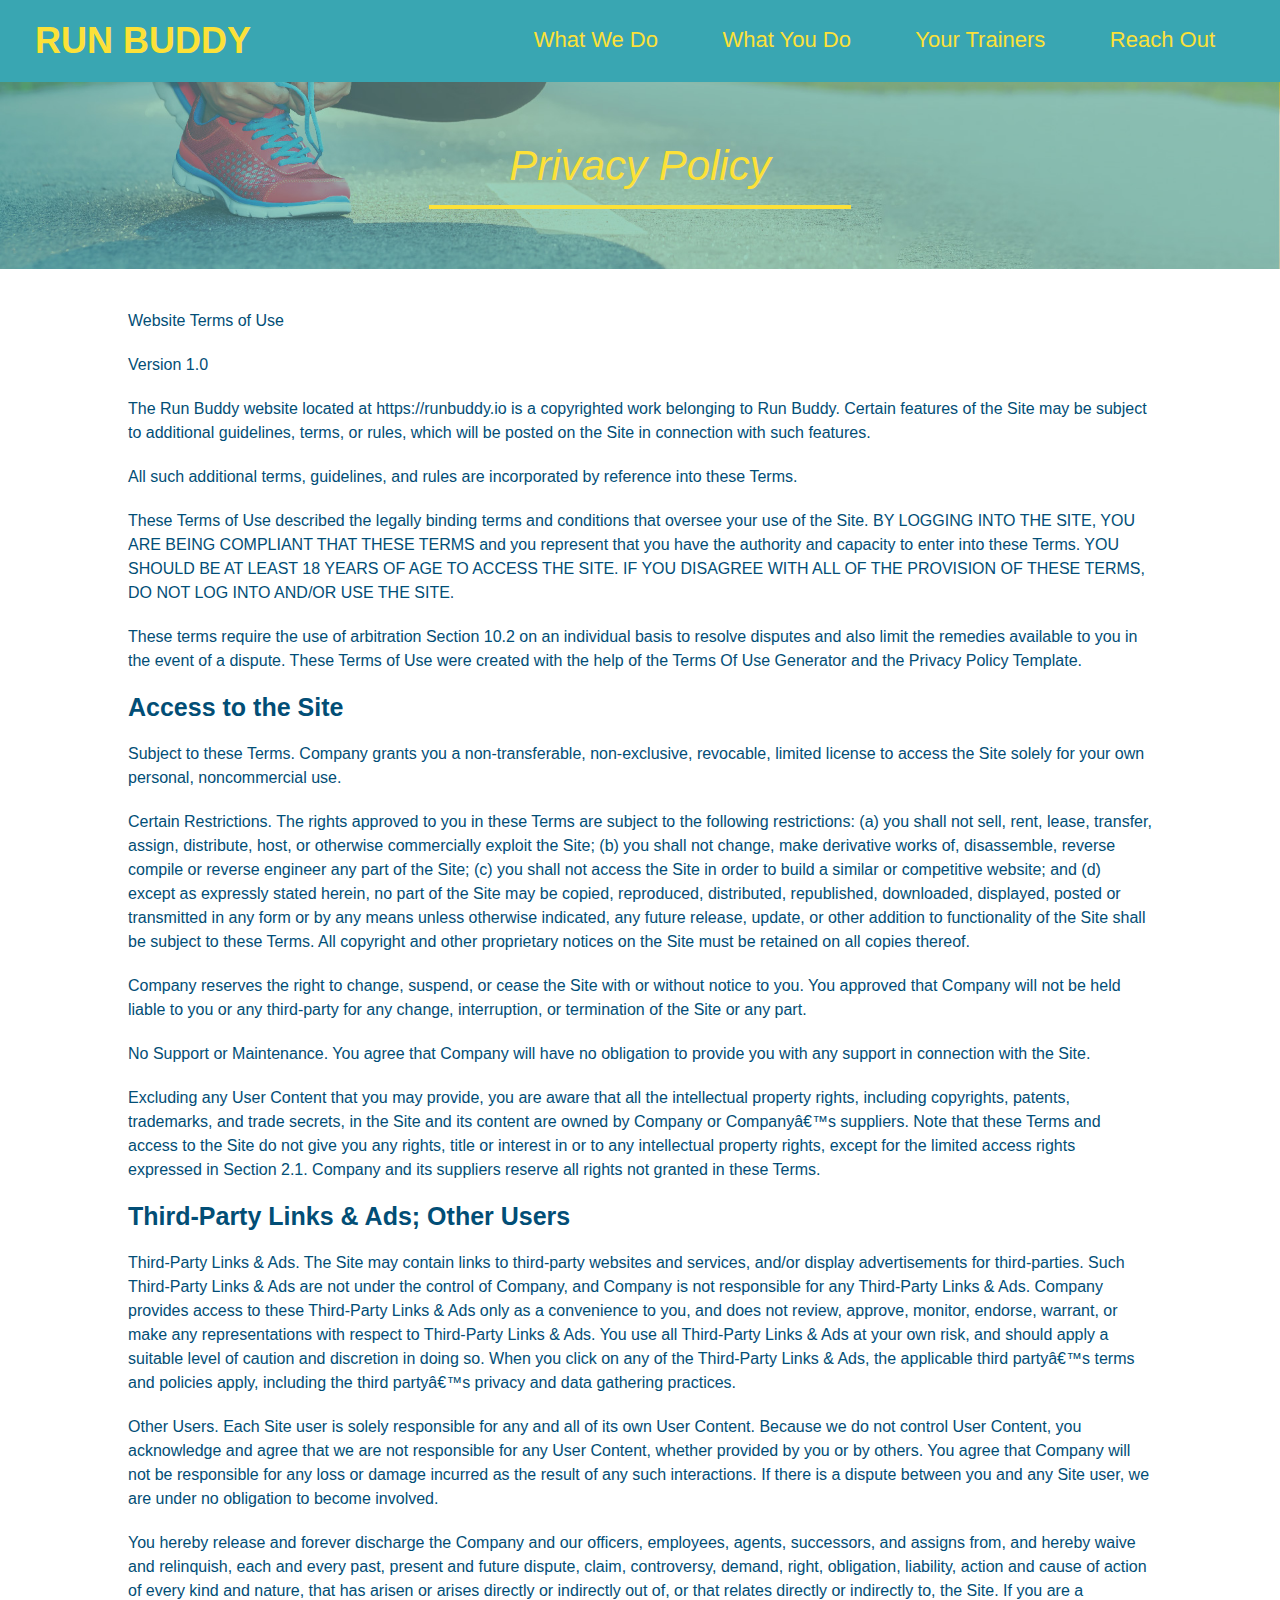
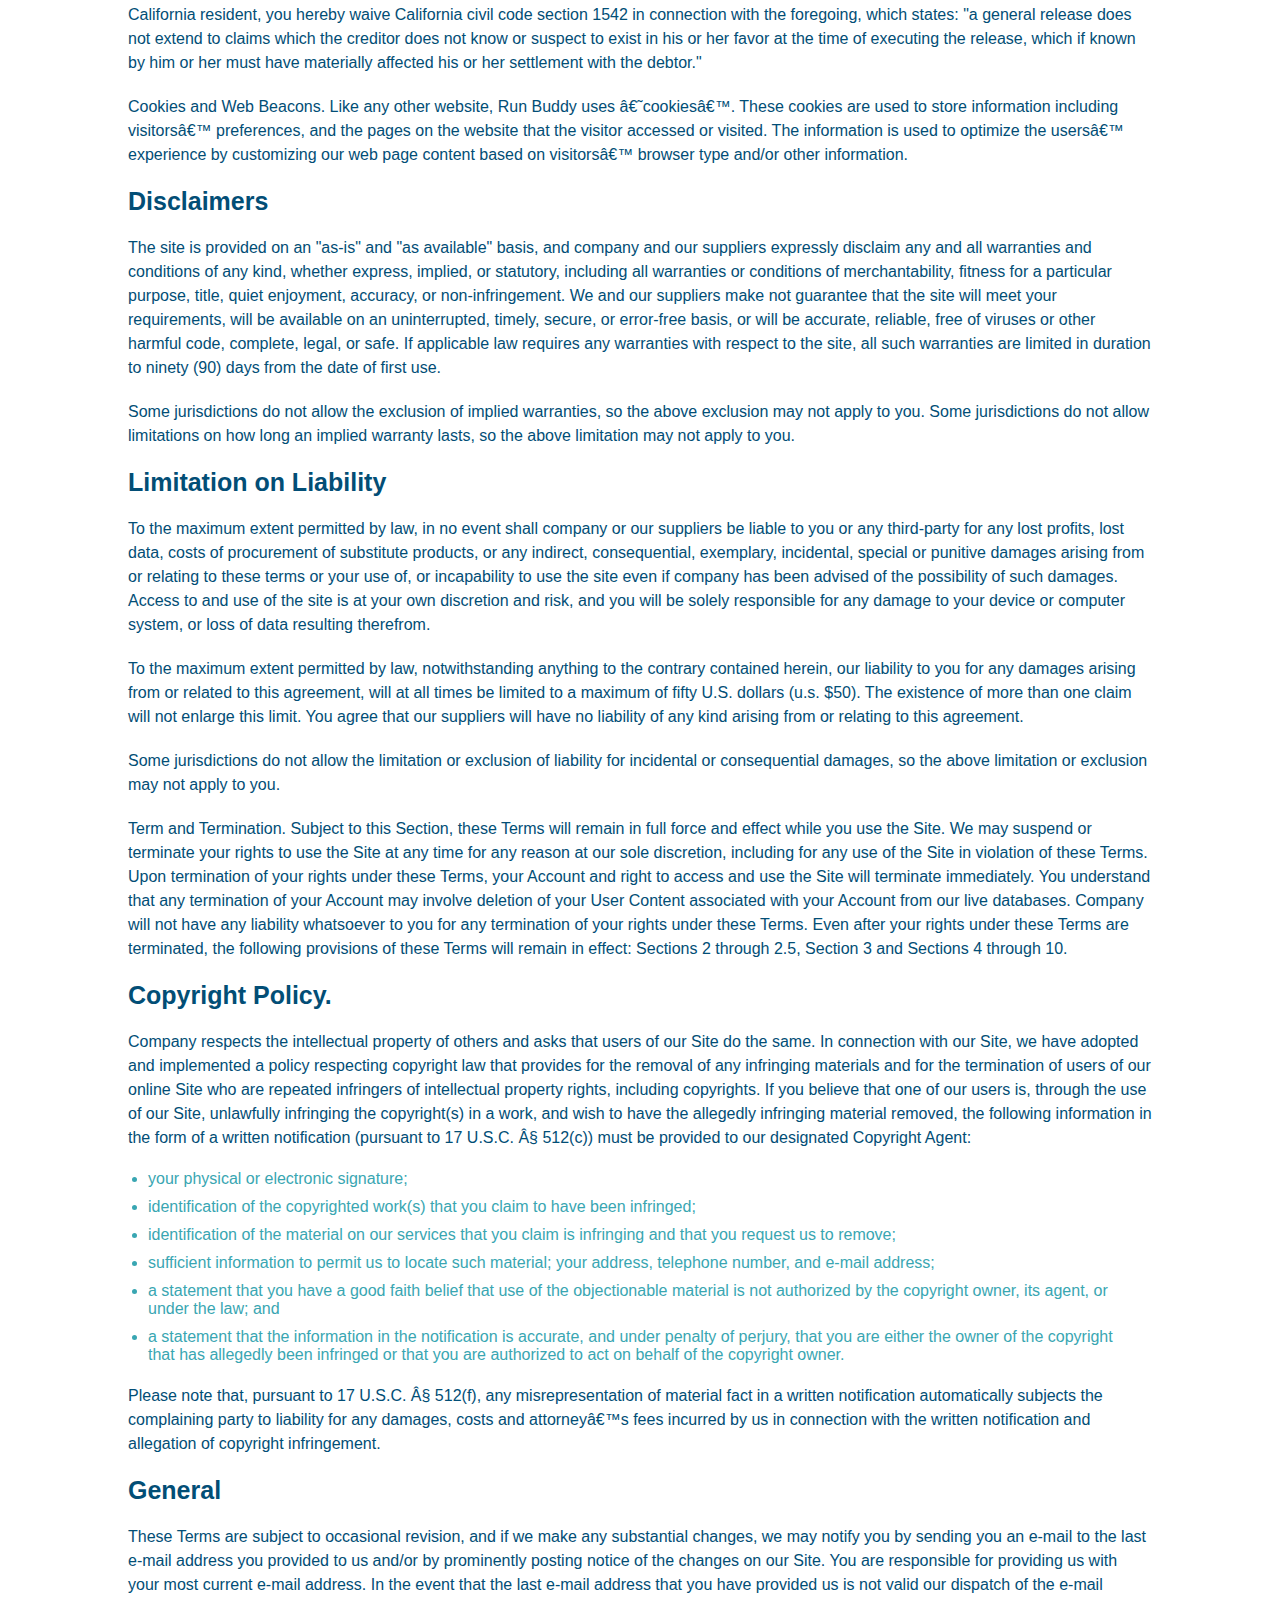
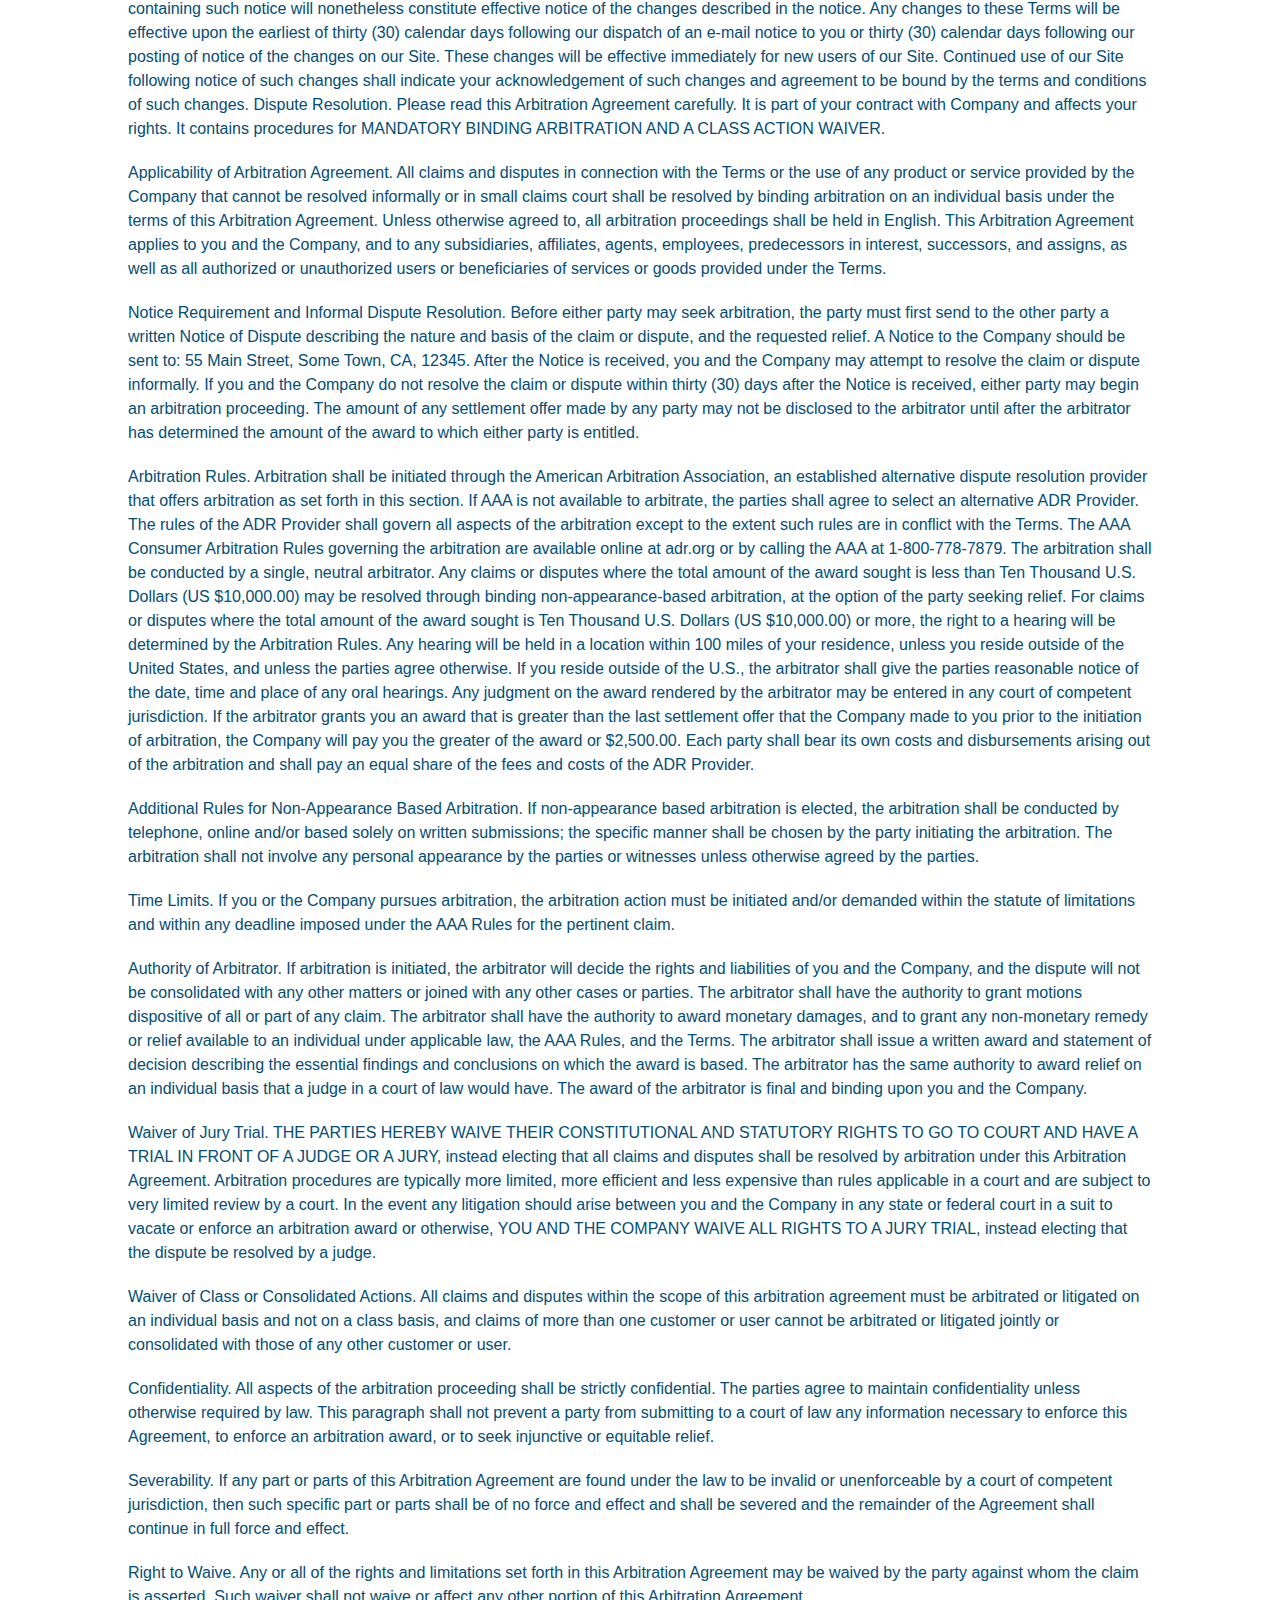
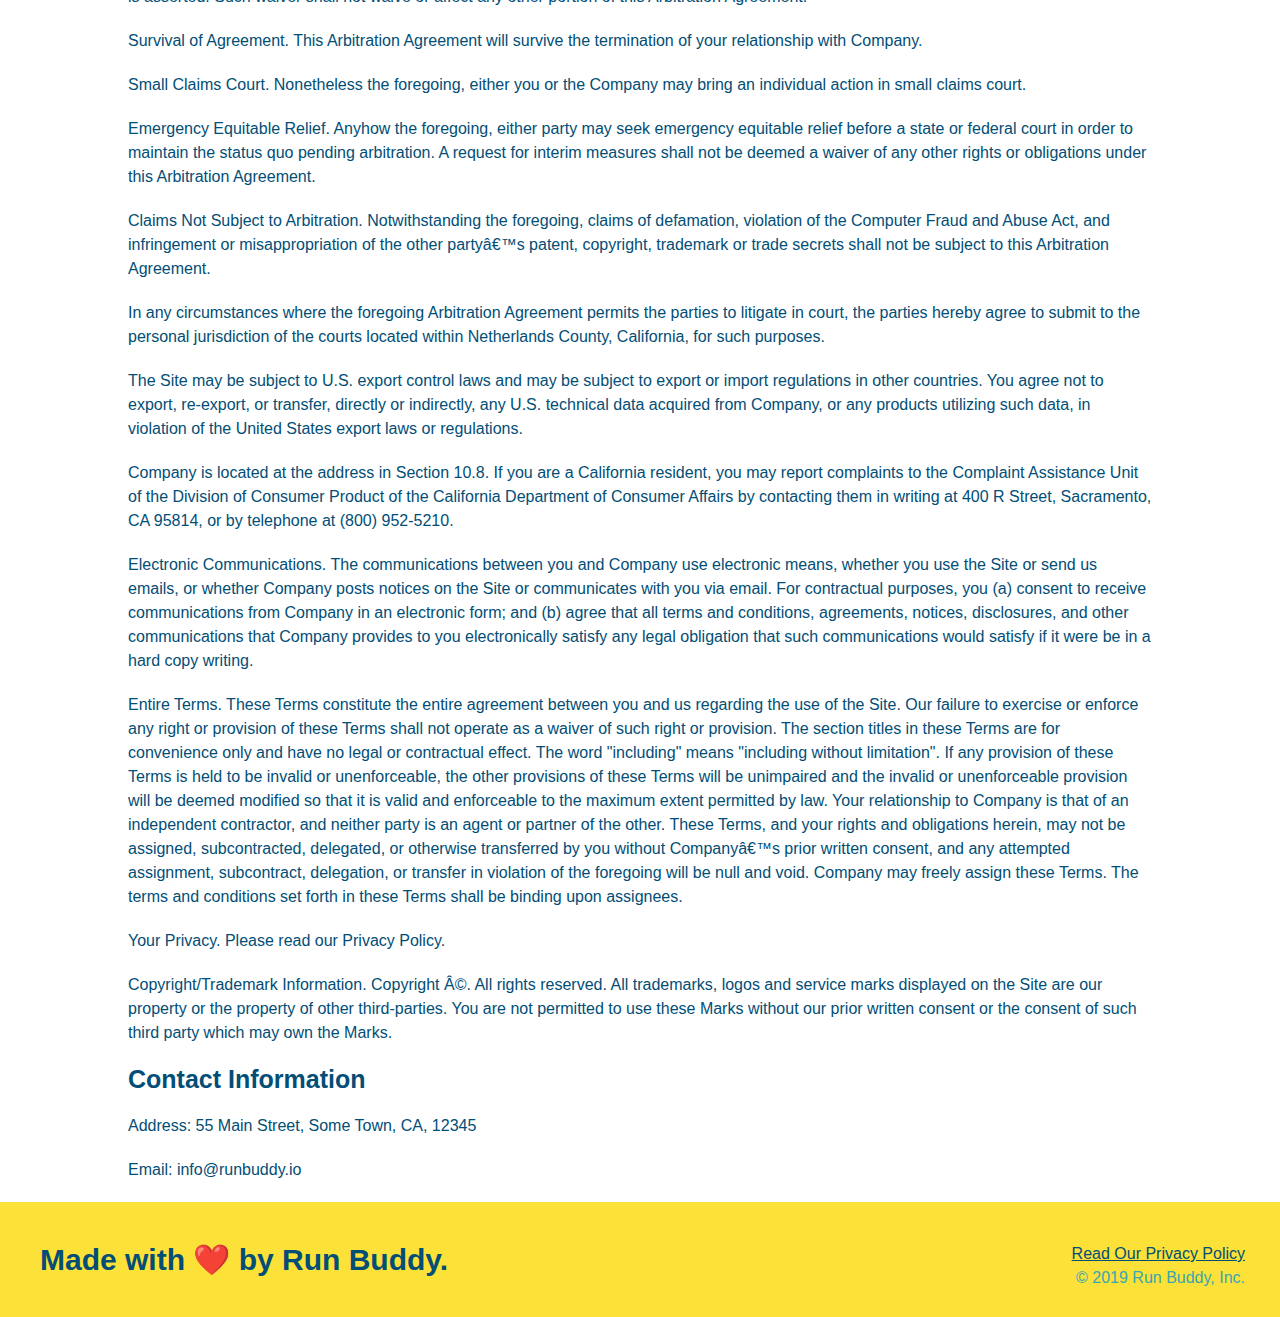
==== privacy-policy.html @ f409e7c5 "privacy policy" ====
<!DOCTYPE html>
<html lang="en">
    <head>
        <meta charset="UTF-8" />
        <title>Run Buddy - Privacy Policy</title>
        <link rel="stylesheet" href="assets/css/style.css" />
        <link rel="stylesheet" href="assets/css/secondary-styles.css" />
    </head>
    <body>
        <header>
            <h1>
                <a href="./index.html">RUN BUDDY</a>
            </h1>
            <nav>
                <!--Unordered list element-->
                <ul>
                    <!--List item element-->
                    <li>
                        <!--Anchor element-->
                        <a href ="./index.html#what-we-do">What We Do</a>
                    </li>
                    <li>
                        <a href="./index.html#what-you-do">What You Do</a>
                    </li>
                    <li>
                        <a href="./index.html#your-trainers">Your Trainers</a>
                    </li>
                    <li>
                        <a href="./index.html#reach-out">Reach Out</a>
                    </li>
                </ul>
            </nav>
        </header>
        <section class="hero">
            <h2 class="page-title">
                Privacy Policy
            </h2>
        </section>
        <article class="secondary-content">
            <p>
                Website Terms of Use
            </p>
            <p>
                Version 1.0
            </p>
            <p>
                The Run Buddy website located at https://runbuddy.io is a copyrighted work belonging to Run Buddy. Certain
                features of the Site may be subject to additional guidelines, terms, or rules, which will be posted on the Site
                in connection with such features.
            </p>
            <p>
                All such additional terms, guidelines, and rules are incorporated by reference into these Terms.
            </p>
            <p>
                These Terms of Use described the legally binding terms and conditions that oversee your use of the Site. BY
                LOGGING INTO THE SITE, YOU ARE BEING COMPLIANT THAT THESE TERMS and you represent that you have the authority
                and capacity to enter into these Terms. YOU SHOULD BE AT LEAST 18 YEARS OF AGE TO ACCESS THE SITE. IF YOU
                DISAGREE WITH ALL OF THE PROVISION OF THESE TERMS, DO NOT LOG INTO AND/OR USE THE SITE.
            </p>
            <p>
                These terms require the use of arbitration Section 10.2 on an individual basis to resolve disputes and also
                limit the remedies available to you in the event of a dispute. These Terms of Use were created with the help of
                the Terms Of Use Generator and the Privacy Policy Template.
            </p>
            <h3>
                Access to the Site
            </h3>
            <p>
                Subject to these Terms. Company grants you a non-transferable, non-exclusive, revocable, limited license to
                access the Site solely for your own personal, noncommercial use.
            </p>
            <p>
                Certain Restrictions. The rights approved to you in these Terms are subject to the following restrictions: (a)
                you shall not sell, rent, lease, transfer, assign, distribute, host, or otherwise commercially exploit the Site;
                (b) you shall not change, make derivative works of, disassemble, reverse compile or reverse engineer any part of
                the Site; (c) you shall not access the Site in order to build a similar or competitive website; and (d) except
                as expressly stated herein, no part of the Site may be copied, reproduced, distributed, republished, downloaded,
                displayed, posted or transmitted in any form or by any means unless otherwise indicated, any future release,
                update, or other addition to functionality of the Site shall be subject to these Terms. All copyright and other
                proprietary notices on the Site must be retained on all copies thereof.
            </p>
            <p>
                Company reserves the right to change, suspend, or cease the Site with or without notice to you. You approved
                that Company will not be held liable to you or any third-party for any change, interruption, or termination of
                the Site or any part.
            </p>
            <p>
                No Support or Maintenance. You agree that Company will have no obligation to provide you with any support in
                connection with the Site.
            </p>
            <p>
                Excluding any User Content that you may provide, you are aware that all the intellectual property rights,
                including copyrights, patents, trademarks, and trade secrets, in the Site and its content are owned by Company
                or Companyâ€™s suppliers. Note that these Terms and access to the Site do not give you any rights, title or
                interest in or to any intellectual property rights, except for the limited access rights expressed in Section
                2.1. Company and its suppliers reserve all rights not granted in these Terms.
            </p>
            <h3>
                Third-Party Links & Ads; Other Users
            </h3>
            <p>
                Third-Party Links & Ads. The Site may contain links to third-party websites and services, and/or display
                advertisements for third-parties. Such Third-Party Links & Ads are not under the control of Company, and Company
                is not responsible for any Third-Party Links & Ads. Company provides access to these Third-Party Links & Ads
                only as a convenience to you, and does not review, approve, monitor, endorse, warrant, or make any
                representations with respect to Third-Party Links & Ads. You use all Third-Party Links & Ads at your own risk,
                and should apply a suitable level of caution and discretion in doing so. When you click on any of the
                Third-Party Links & Ads, the applicable third partyâ€™s terms and policies apply, including the third partyâ€™s
                privacy and data gathering practices.
            </p>
            <p>
                Other Users. Each Site user is solely responsible for any and all of its own User Content. Because we do not
                control User Content, you acknowledge and agree that we are not responsible for any User Content, whether
                provided by you or by others. You agree that Company will not be responsible for any loss or damage incurred as
                the result of any such interactions. If there is a dispute between you and any Site user, we are under no
                obligation to become involved.
            </p>
            <p>
                You hereby release and forever discharge the Company and our officers, employees, agents, successors, and
                assigns from, and hereby waive and relinquish, each and every past, present and future dispute, claim,
                controversy, demand, right, obligation, liability, action and cause of action of every kind and nature, that has
                arisen or arises directly or indirectly out of, or that relates directly or indirectly to, the Site. If you are
                a California resident, you hereby waive California civil code section 1542 in connection with the foregoing,
                which states: "a general release does not extend to claims which the creditor does not know or suspect to exist
                in his or her favor at the time of executing the release, which if known by him or her must have materially
                affected his or her settlement with the debtor."
            </p>    
            <p>
                Cookies and Web Beacons. Like any other website, Run Buddy uses â€˜cookiesâ€™. These cookies are used to store
                information including visitorsâ€™ preferences, and the pages on the website that the visitor accessed or visited.
                The information is used to optimize the usersâ€™ experience by customizing our web page content based on visitorsâ€™
                browser type and/or other information.
            </p>
            <h3>
                Disclaimers
            </h3>
            <p>
                The site is provided on an "as-is" and "as available" basis, and company and our suppliers expressly disclaim
                any and all warranties and conditions of any kind, whether express, implied, or statutory, including all
                warranties or conditions of merchantability, fitness for a particular purpose, title, quiet enjoyment, accuracy,
                or non-infringement. We and our suppliers make not guarantee that the site will meet your requirements, will be
                available on an uninterrupted, timely, secure, or error-free basis, or will be accurate, reliable, free of
                viruses or other harmful code, complete, legal, or safe. If applicable law requires any warranties with respect
                to the site, all such warranties are limited in duration to ninety (90) days from the date of first use.
            </p>
            <p>
                Some jurisdictions do not allow the exclusion of implied warranties, so the above exclusion may not apply to
                you. Some jurisdictions do not allow limitations on how long an implied warranty lasts, so the above limitation
                may not apply to you.
            </p>
            <h3>
                Limitation on Liability
            </h3>
            <p>
                To the maximum extent permitted by law, in no event shall company or our suppliers be liable to you or any
                third-party for any lost profits, lost data, costs of procurement of substitute products, or any indirect,
                consequential, exemplary, incidental, special or punitive damages arising from or relating to these terms or
                your use of, or incapability to use the site even if company has been advised of the possibility of such
                damages. Access to and use of the site is at your own discretion and risk, and you will be solely responsible
                for any damage to your device or computer system, or loss of data resulting therefrom.
            </p>
            <p>
                To the maximum extent permitted by law, notwithstanding anything to the contrary contained herein, our liability
                to you for any damages arising from or related to this agreement, will at all times be limited to a maximum of
                fifty U.S. dollars (u.s. $50). The existence of more than one claim will not enlarge this limit. You agree that
                our suppliers will have no liability of any kind arising from or relating to this agreement.
            </p>
            <p>
                Some jurisdictions do not allow the limitation or exclusion of liability for incidental or consequential
                damages, so the above limitation or exclusion may not apply to you.
            </p>
            <p>
                Term and Termination. Subject to this Section, these Terms will remain in full force and effect while you use
                the Site. We may suspend or terminate your rights to use the Site at any time for any reason at our sole
                discretion, including for any use of the Site in violation of these Terms. Upon termination of your rights under
                these Terms, your Account and right to access and use the Site will terminate immediately. You understand that
                any termination of your Account may involve deletion of your User Content associated with your Account from our
                live databases. Company will not have any liability whatsoever to you for any termination of your rights under
                these Terms. Even after your rights under these Terms are terminated, the following provisions of these Terms
                will remain in effect: Sections 2 through 2.5, Section 3 and Sections 4 through 10.
            </p>
            <h3>
                Copyright Policy.
            </h3>
            <p>
                Company respects the intellectual property of others and asks that users of our Site do the same. In connection
                with our Site, we have adopted and implemented a policy respecting copyright law that provides for the removal
                of any infringing materials and for the termination of users of our online Site who are repeated infringers of
                intellectual property rights, including copyrights. If you believe that one of our users is, through the use of
                our Site, unlawfully infringing the copyright(s) in a work, and wish to have the allegedly infringing material
                removed, the following information in the form of a written notification (pursuant to 17 U.S.C. Â§ 512(c)) must
                be provided to our designated Copyright Agent:
            </p>
            <ul>
                <li>
                    your physical or electronic signature;
                </li>
                <li>
                    identification of the copyrighted work(s) that you claim to have been infringed;
                </li>
                <li>
                    identification of the material on our services that you claim is infringing and that you request us to remove;
                </li>
                <li>
                    sufficient information to permit us to locate such material; your address, telephone number, and e-mail
                    address;
                </li>
                <li>
                    a statement that you have a good faith belief that use of the objectionable material is not authorized by the
                    copyright owner, its agent, or under the law; and
                </li>
                <li>
                    a statement that the information in the notification is accurate, and under penalty of perjury, that you are
                    either the owner of the copyright that has allegedly been infringed or that you are authorized to act on
                    behalf of the copyright owner.
                </li>
            </ul>
            <p>
                Please note that, pursuant to 17 U.S.C. Â§ 512(f), any misrepresentation of material fact in a written
                notification automatically subjects the complaining party to liability for any damages, costs and attorneyâ€™s
                fees incurred by us in connection with the written notification and allegation of copyright infringement.
            </p>
            <h3>
                General
            </h3>     
            <p>
                These Terms are subject to occasional revision, and if we make any substantial changes, we may notify you by
                sending you an e-mail to the last e-mail address you provided to us and/or by prominently posting notice of the
                changes on our Site. You are responsible for providing us with your most current e-mail address. In the event
                that the last e-mail address that you have provided us is not valid our dispatch of the e-mail containing such
                notice will nonetheless constitute effective notice of the changes described in the notice. Any changes to these
                Terms will be effective upon the earliest of thirty (30) calendar days following our dispatch of an e-mail
                notice to you or thirty (30) calendar days following our posting of notice of the changes on our Site. These
                changes will be effective immediately for new users of our Site. Continued use of our Site following notice of
                such changes shall indicate your acknowledgement of such changes and agreement to be bound by the terms and
                conditions of such changes. Dispute Resolution. Please read this Arbitration Agreement carefully. It is part of
                your contract with Company and affects your rights. It contains procedures for MANDATORY BINDING ARBITRATION AND
                A CLASS ACTION WAIVER.
            </p>
            <p>
                Applicability of Arbitration Agreement. All claims and disputes in connection with the Terms or the use of any
                product or service provided by the Company that cannot be resolved informally or in small claims court shall be
                resolved by binding arbitration on an individual basis under the terms of this Arbitration Agreement. Unless
                otherwise agreed to, all arbitration proceedings shall be held in English. This Arbitration Agreement applies to
                you and the Company, and to any subsidiaries, affiliates, agents, employees, predecessors in interest,
                successors, and assigns, as well as all authorized or unauthorized users or beneficiaries of services or goods
                provided under the Terms.
            </p>
            <p>
                Notice Requirement and Informal Dispute Resolution. Before either party may seek arbitration, the party must
                first send to the other party a written Notice of Dispute describing the nature and basis of the claim or
                dispute, and the requested relief. A Notice to the Company should be sent to: 55 Main Street, Some Town, CA,
                12345. After the Notice is received, you and the Company may attempt to resolve the claim or dispute informally.
                If you and the Company do not resolve the claim or dispute within thirty (30) days after the Notice is received,
                either party may begin an arbitration proceeding. The amount of any settlement offer made by any party may not
                be disclosed to the arbitrator until after the arbitrator has determined the amount of the award to which either
                party is entitled.
            </p>
            <p>
                Arbitration Rules. Arbitration shall be initiated through the American Arbitration Association, an established
                alternative dispute resolution provider that offers arbitration as set forth in this section. If AAA is not
                available to arbitrate, the parties shall agree to select an alternative ADR Provider. The rules of the ADR
                Provider shall govern all aspects of the arbitration except to the extent such rules are in conflict with the
                Terms. The AAA Consumer Arbitration Rules governing the arbitration are available online at adr.org or by
                calling the AAA at 1-800-778-7879. The arbitration shall be conducted by a single, neutral arbitrator. Any
                claims or disputes where the total amount of the award sought is less than Ten Thousand U.S. Dollars (US
                $10,000.00) may be resolved through binding non-appearance-based arbitration, at the option of the party seeking
                relief. For claims or disputes where the total amount of the award sought is Ten Thousand U.S. Dollars (US
                $10,000.00) or more, the right to a hearing will be determined by the Arbitration Rules. Any hearing will be
                held in a location within 100 miles of your residence, unless you reside outside of the United States, and
                unless the parties agree otherwise. If you reside outside of the U.S., the arbitrator shall give the parties
                reasonable notice of the date, time and place of any oral hearings. Any judgment on the award rendered by the
                arbitrator may be entered in any court of competent jurisdiction. If the arbitrator grants you an award that is
                greater than the last settlement offer that the Company made to you prior to the initiation of arbitration, the
                Company will pay you the greater of the award or $2,500.00. Each party shall bear its own costs and
                disbursements arising out of the arbitration and shall pay an equal share of the fees and costs of the ADR
                Provider.
            </p>
            <p>
                Additional Rules for Non-Appearance Based Arbitration. If non-appearance based arbitration is elected, the
                arbitration shall be conducted by telephone, online and/or based solely on written submissions; the specific
                manner shall be chosen by the party initiating the arbitration. The arbitration shall not involve any personal
                appearance by the parties or witnesses unless otherwise agreed by the parties.
            </p>  
            <p>
                Time Limits. If you or the Company pursues arbitration, the arbitration action must be initiated and/or demanded
                within the statute of limitations and within any deadline imposed under the AAA Rules for the pertinent claim.
            </p>
            <p>
                Authority of Arbitrator. If arbitration is initiated, the arbitrator will decide the rights and liabilities of
                you and the Company, and the dispute will not be consolidated with any other matters or joined with any other
                cases or parties. The arbitrator shall have the authority to grant motions dispositive of all or part of any
                claim. The arbitrator shall have the authority to award monetary damages, and to grant any non-monetary remedy
                or relief available to an individual under applicable law, the AAA Rules, and the Terms. The arbitrator shall
                issue a written award and statement of decision describing the essential findings and conclusions on which the
                award is based. The arbitrator has the same authority to award relief on an individual basis that a judge in a
                court of law would have. The award of the arbitrator is final and binding upon you and the Company.
            </p>
            <p>
                Waiver of Jury Trial. THE PARTIES HEREBY WAIVE THEIR CONSTITUTIONAL AND STATUTORY RIGHTS TO GO TO COURT AND HAVE
                A TRIAL IN FRONT OF A JUDGE OR A JURY, instead electing that all claims and disputes shall be resolved by
                arbitration under this Arbitration Agreement. Arbitration procedures are typically more limited, more efficient
                and less expensive than rules applicable in a court and are subject to very limited review by a court. In the
                event any litigation should arise between you and the Company in any state or federal court in a suit to vacate
                or enforce an arbitration award or otherwise, YOU AND THE COMPANY WAIVE ALL RIGHTS TO A JURY TRIAL, instead
                electing that the dispute be resolved by a judge.
            </p>
            <p>
                Waiver of Class or Consolidated Actions. All claims and disputes within the scope of this arbitration agreement
                must be arbitrated or litigated on an individual basis and not on a class basis, and claims of more than one
                customer or user cannot be arbitrated or litigated jointly or consolidated with those of any other customer or
                user.
            </p>
            <p>
                Confidentiality. All aspects of the arbitration proceeding shall be strictly confidential. The parties agree to
                maintain confidentiality unless otherwise required by law. This paragraph shall not prevent a party from
                submitting to a court of law any information necessary to enforce this Agreement, to enforce an arbitration
                award, or to seek injunctive or equitable relief.
            </p>
            <p>
                Severability. If any part or parts of this Arbitration Agreement are found under the law to be invalid or
                unenforceable by a court of competent jurisdiction, then such specific part or parts shall be of no force and
                effect and shall be severed and the remainder of the Agreement shall continue in full force and effect.
            </p>
            <p>
                Right to Waive. Any or all of the rights and limitations set forth in this Arbitration Agreement may be waived
                by the party against whom the claim is asserted. Such waiver shall not waive or affect any other portion of this
                Arbitration Agreement.
            </p>
            <p>
                Survival of Agreement. This Arbitration Agreement will survive the termination of your relationship with
                Company.
            </p> 
            <p>
                Small Claims Court. Nonetheless the foregoing, either you or the Company may bring an individual action in small
                claims court.
            </p>
            <p>
                Emergency Equitable Relief. Anyhow the foregoing, either party may seek emergency equitable relief before a
                state or federal court in order to maintain the status quo pending arbitration. A request for interim measures
                shall not be deemed a waiver of any other rights or obligations under this Arbitration Agreement.
            </p>
            <p>
                Claims Not Subject to Arbitration. Notwithstanding the foregoing, claims of defamation, violation of the
                Computer Fraud and Abuse Act, and infringement or misappropriation of the other partyâ€™s patent, copyright,
                trademark or trade secrets shall not be subject to this Arbitration Agreement.
            </p>
            <p>
                In any circumstances where the foregoing Arbitration Agreement permits the parties to litigate in court, the
                parties hereby agree to submit to the personal jurisdiction of the courts located within Netherlands County,
                California, for such purposes.
            </p>
            <p>
                The Site may be subject to U.S. export control laws and may be subject to export or import regulations in other
                countries. You agree not to export, re-export, or transfer, directly or indirectly, any U.S. technical data
                acquired from Company, or any products utilizing such data, in violation of the United States export laws or
                regulations.
            </p>
            <p>
                Company is located at the address in Section 10.8. If you are a California resident, you may report complaints
                to the Complaint Assistance Unit of the Division of Consumer Product of the California Department of Consumer
                Affairs by contacting them in writing at 400 R Street, Sacramento, CA 95814, or by telephone at (800) 952-5210.
            </p>
            <p>
                Electronic Communications. The communications between you and Company use electronic means, whether you use the
                Site or send us emails, or whether Company posts notices on the Site or communicates with you via email. For
                contractual purposes, you (a) consent to receive communications from Company in an electronic form; and (b)
                agree that all terms and conditions, agreements, notices, disclosures, and other communications that Company
                provides to you electronically satisfy any legal obligation that such communications would satisfy if it were be
                in a hard copy writing.
            </p>
            <p>
                Entire Terms. These Terms constitute the entire agreement between you and us regarding the use of the Site. Our
                failure to exercise or enforce any right or provision of these Terms shall not operate as a waiver of such right
                or provision. The section titles in these Terms are for convenience only and have no legal or contractual
                effect. The word "including" means "including without limitation". If any provision of these Terms is held to be
                invalid or unenforceable, the other provisions of these Terms will be unimpaired and the invalid or
                unenforceable provision will be deemed modified so that it is valid and enforceable to the maximum extent
                permitted by law. Your relationship to Company is that of an independent contractor, and neither party is an
                agent or partner of the other. These Terms, and your rights and obligations herein, may not be assigned,
                subcontracted, delegated, or otherwise transferred by you without Companyâ€™s prior written consent, and any
                attempted assignment, subcontract, delegation, or transfer in violation of the foregoing will be null and void.
                Company may freely assign these Terms. The terms and conditions set forth in these Terms shall be binding upon
                assignees.
            </p>
            <p>
                Your Privacy. Please read our Privacy Policy.
            </p>
            <p>  
                Copyright/Trademark Information. Copyright Â©. All rights reserved. All trademarks, logos and service marks
                displayed on the Site are our property or the property of other third-parties. You are not permitted to use
                these Marks without our prior written consent or the consent of such third party which may own the Marks.
            </p>
            <h3>
            Contact Information
            </h3>
            <p>
                Address: 55 Main Street, Some Town, CA, 12345
            </p>
            <p>
                Email: info@runbuddy.io
            </p>
        </article>
        <footer>
            <h2>Made with ❤️ by Run Buddy.</h2>
            <div>
                <a href="./privacy-policy.html">Read Our Privacy Policy</a><br />
                &copy; 2019 Run Buddy, Inc.
            </div>
        </footer>
    </body>
</html>
---- assets/css/style.css ----
* {
    margin: 0;
    padding: 0;
    box-sizing: border-box;
}

body {
    font-family: Arial, Helvetica, sans-serif;
    color: #39a6b2
}

/* apply styles to <header> */
header {
    padding: 20px 35px;
    background-color: #39a6b2;
}

header h1 {
    font-weight: bold;
    font-size: 36px;
    color: #fce138;
    margin: 0;
    display: inline;
}

header a {
    color: #fce138;
    text-decoration: none;
}

header nav {
    float: right;
    margin: 7px 0;
}

header nav ul li {
    display: inline;
}

header nav ul li a {
    margin: 0 30px;
    font-weight: lighter;
    font-size: 22px;
}

footer {
    background: #fce138;
    padding: 40px 35px;
    width: 100%;

}

footer h2 {
    display: inline;
    color: #024e76;
    font-size: 30px;
    margin: 5px;
}

footer div {
    float: right;
    line-height: 1.5;
    text-align: right;
}

footer a {
    color: #024e76;
}

section {
    padding: 60px;
}

.hero {
    background-image: url("../images/hero-bg.jpg");
    height: 600px;
    background-size: cover;
    background-position: center;
    position: relative;
}

.hero-form {
    background-color: #fce138;
    padding: 20px;
    width: 500px;
    color: #024e76;
    border: solid 3px #024e76;
    position: absolute;
    bottom: 120px;
    right: 140px;
}

.hero-form p {
    margin: 5px 0 15px 0;
}

.hero-form h3 {
    font-size: 24px;
    margin: 0;
}

.hero-form label {
    margin: 0 5px;
}

.hero-form button {
    color: #fce138;
    background-color: #024e76;
    border: none;
    padding: 10px 20px;
    font-size: 16px;
}

.form-input {
    border: 1px solid #024e76;
    display: block;
    padding: 7px 15px;
    font-size: 16px;
    color: #024e76;
    width: 100%;
    margin-bottom: 15px;
}

.intro {
    text-align: center;
}

.section-title {
    font-size: 55px;
    color: #024e76;
    margin-bottom: 35px;
    padding: 0 100px 20px 100px;
    border-bottom: 3px solid;
    display: inline-block;
}

.primary-border {
    border-color: #fce138;
}

.secondary-border {
    border-color: #39a6b2;
}

.intro p {
    line-height: 1.7;
    color: #39a6b2;
    width: 80%;
    font-size: 20px;
    margin: 0 auto;
}

.steps {
    text-align: center;
    background: #fce138;
}

.steps div {
    margin-bottom: 80px;
}

.steps img {
    width: 15%;
    margin: 10px 0;
}

.steps h3 {
    color: #024e76;
    font-size: 46px;
    margin-top: 10px;
}

.steps p {
    color: #39a6b2;
    font-size: 23px;
}

.steps span {
    font-size: 38px;
}

.text-left {
    text-align: left;
}

.text-right {
    text-align: right;
}

.trainers {
    text-align: center;
}

.trainer {
    width: 900px;
    margin: 0 auto 30px auto;
    background: #024e76;
    color: #fce138;
    overflow: auto;
}

.trainer img {
    width: 35%;
    float: left;
}

.trainer-bio {
    padding: 35px;
    float: left;
    width: 65%;
}

.trainer-bio h3 {
    font-size: 32px;
    margin-bottom: 8px;
}
  
.trainer-bio h4 {
    font-weight: lighter;
    font-size: 26px;
    margin-bottom: 25px;
}
  
.trainer-bio p {
    font-size: 17px;
    line-height: 1.3;
}

.contact {
    background-color: #024e76;
    text-align: center;
}

.contact h2 {
    color: #fce138;
}

.contact-info iframe {
    width: 400px;
    height: 400px;
}

.contact-info div {
    width: 410px;
    display: inline-block;
    vertical-align: top;
    text-align: left;
    margin: 30px 0 0 60px;
    color: white;
}

.contact-info h3 {
    color: #fce138;
    font-size: 32px;
}

.contact-info p, 
.contact-info address {
    margin: 20px 0;
    line-height: 1.5;
    font-size: 20px;
    font-style: normal;
}

.contact-info a {
    color: #fce138;
}
---- assets/css/secondary-styles.css ----
.hero {
    background-position: bottom;
    height: auto;
    text-align: center;
    margin-bottom: 40px;
}

.page-title {
    color: #fce138;
    display: inline-block;
    border-bottom: 4px solid #fce138;
    padding: 0 80px 15px 80px;
    font-weight: normal;
    font-size: 42px;
    font-style: italic;
}

.secondary-content {
    width: 80%;
    margin: 0 auto;
    color: #024e76;
}

.secondary-content h3 {
    font-size: 25px;
    margin: 20px 0;
}

.secondary-content p {
    font-size: 16px;
    line-height: 1.5;
    margin: 20px 0;
}

.secondary-content ul {
    margin: 15px 20px;
}

.secondary-content li {
    color: #39a6b2;
    margin: 10px 0;
}
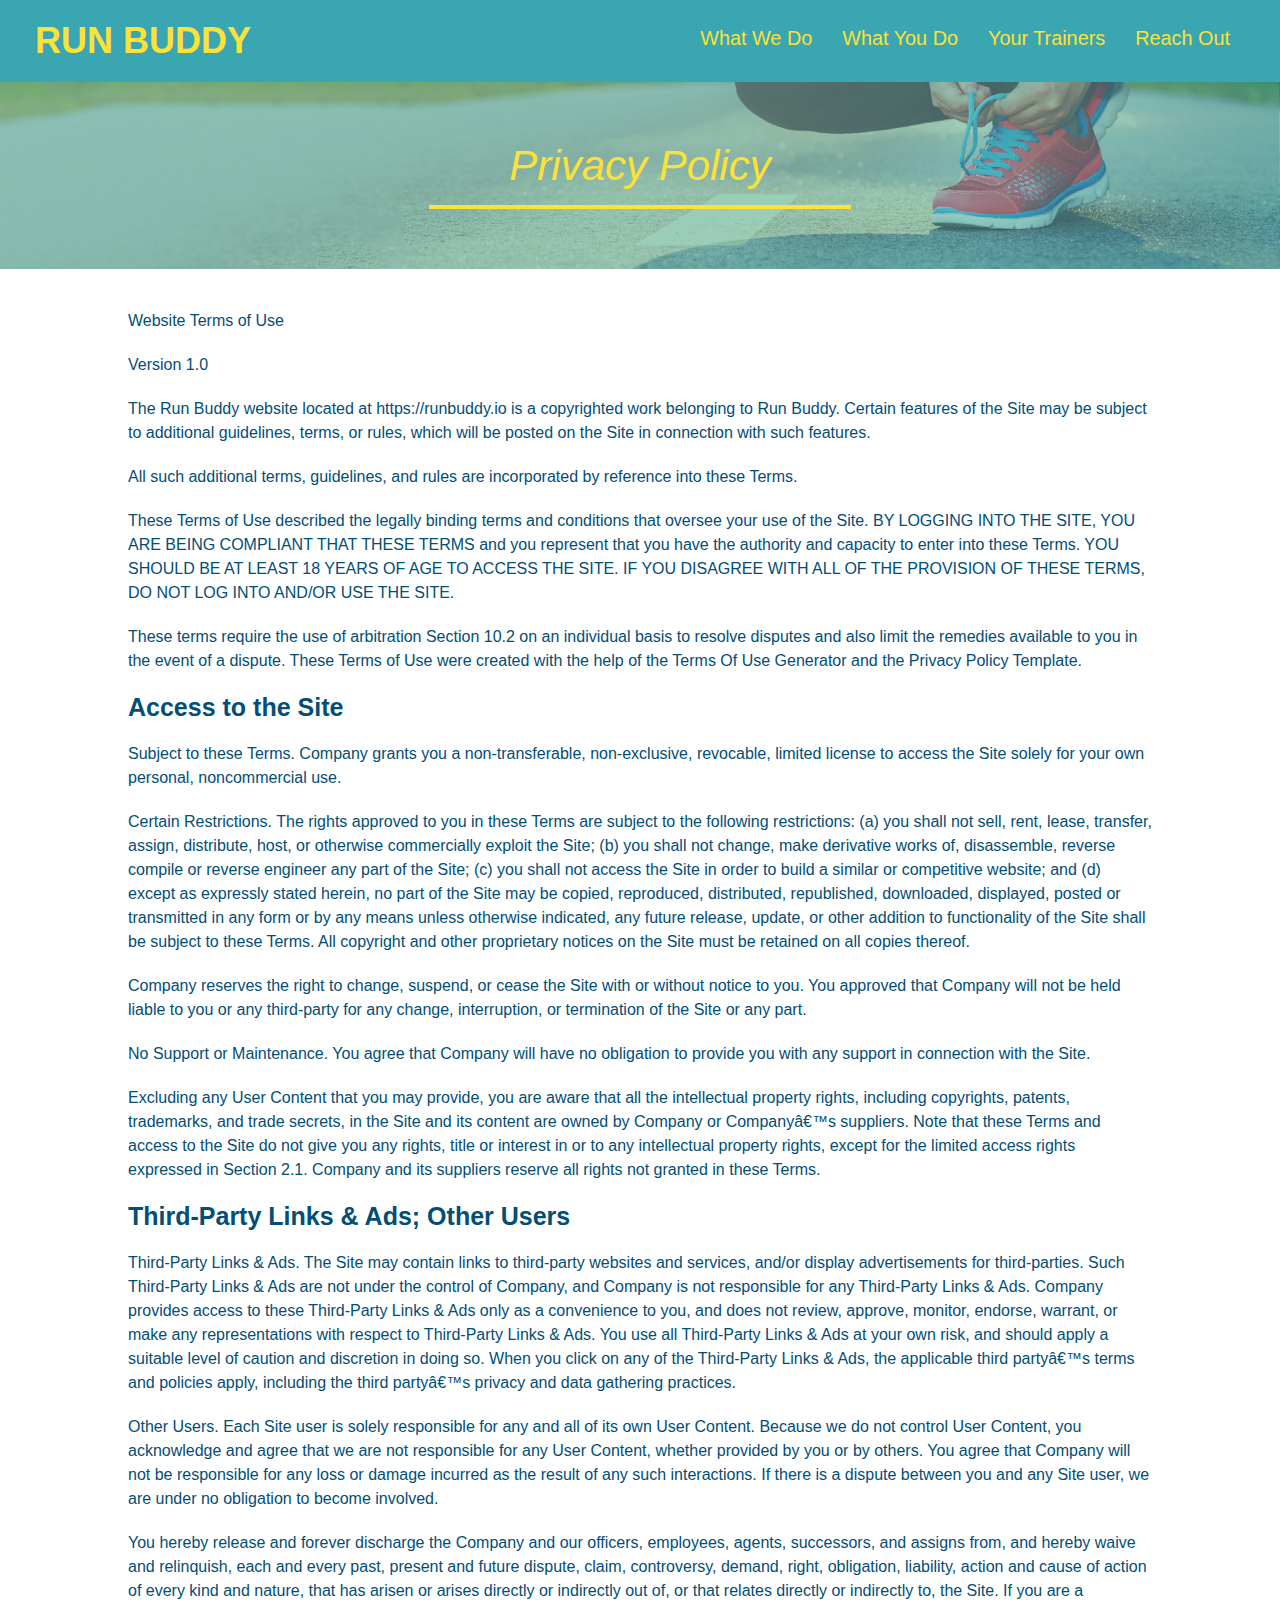
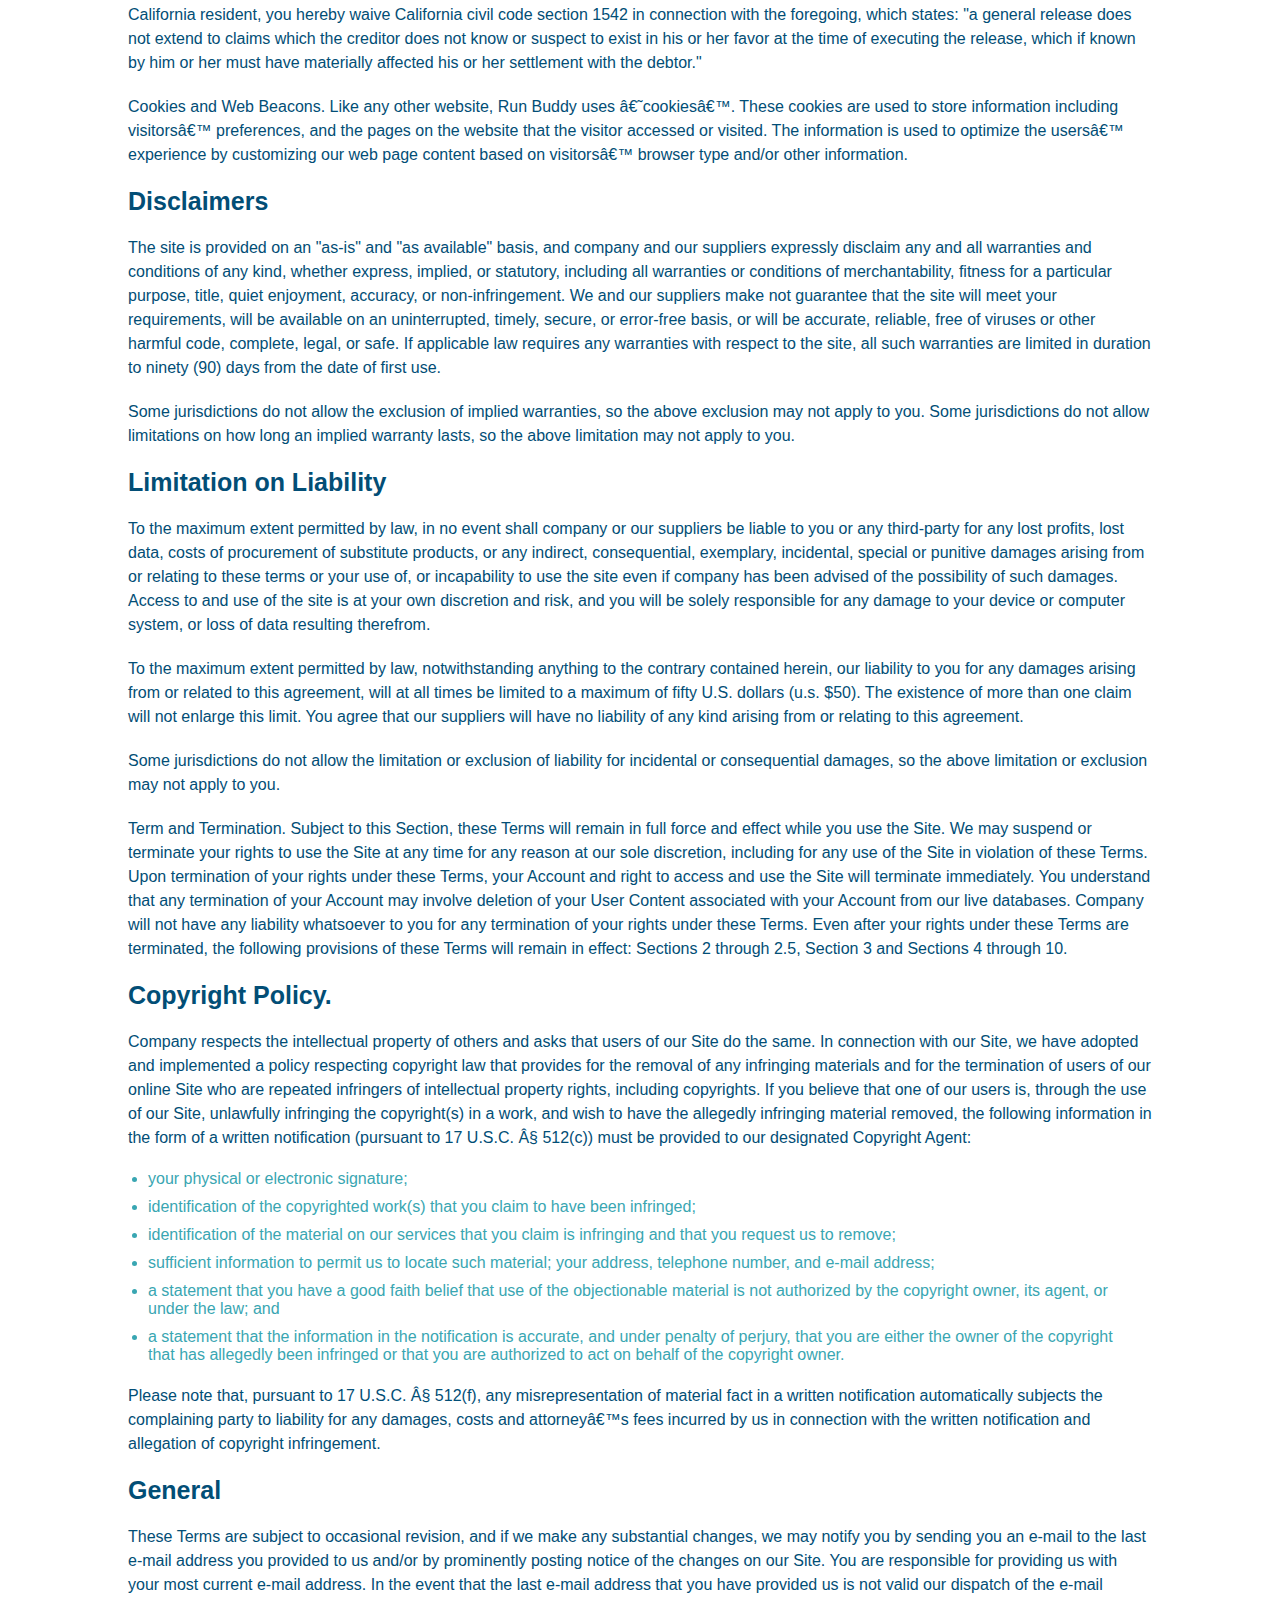
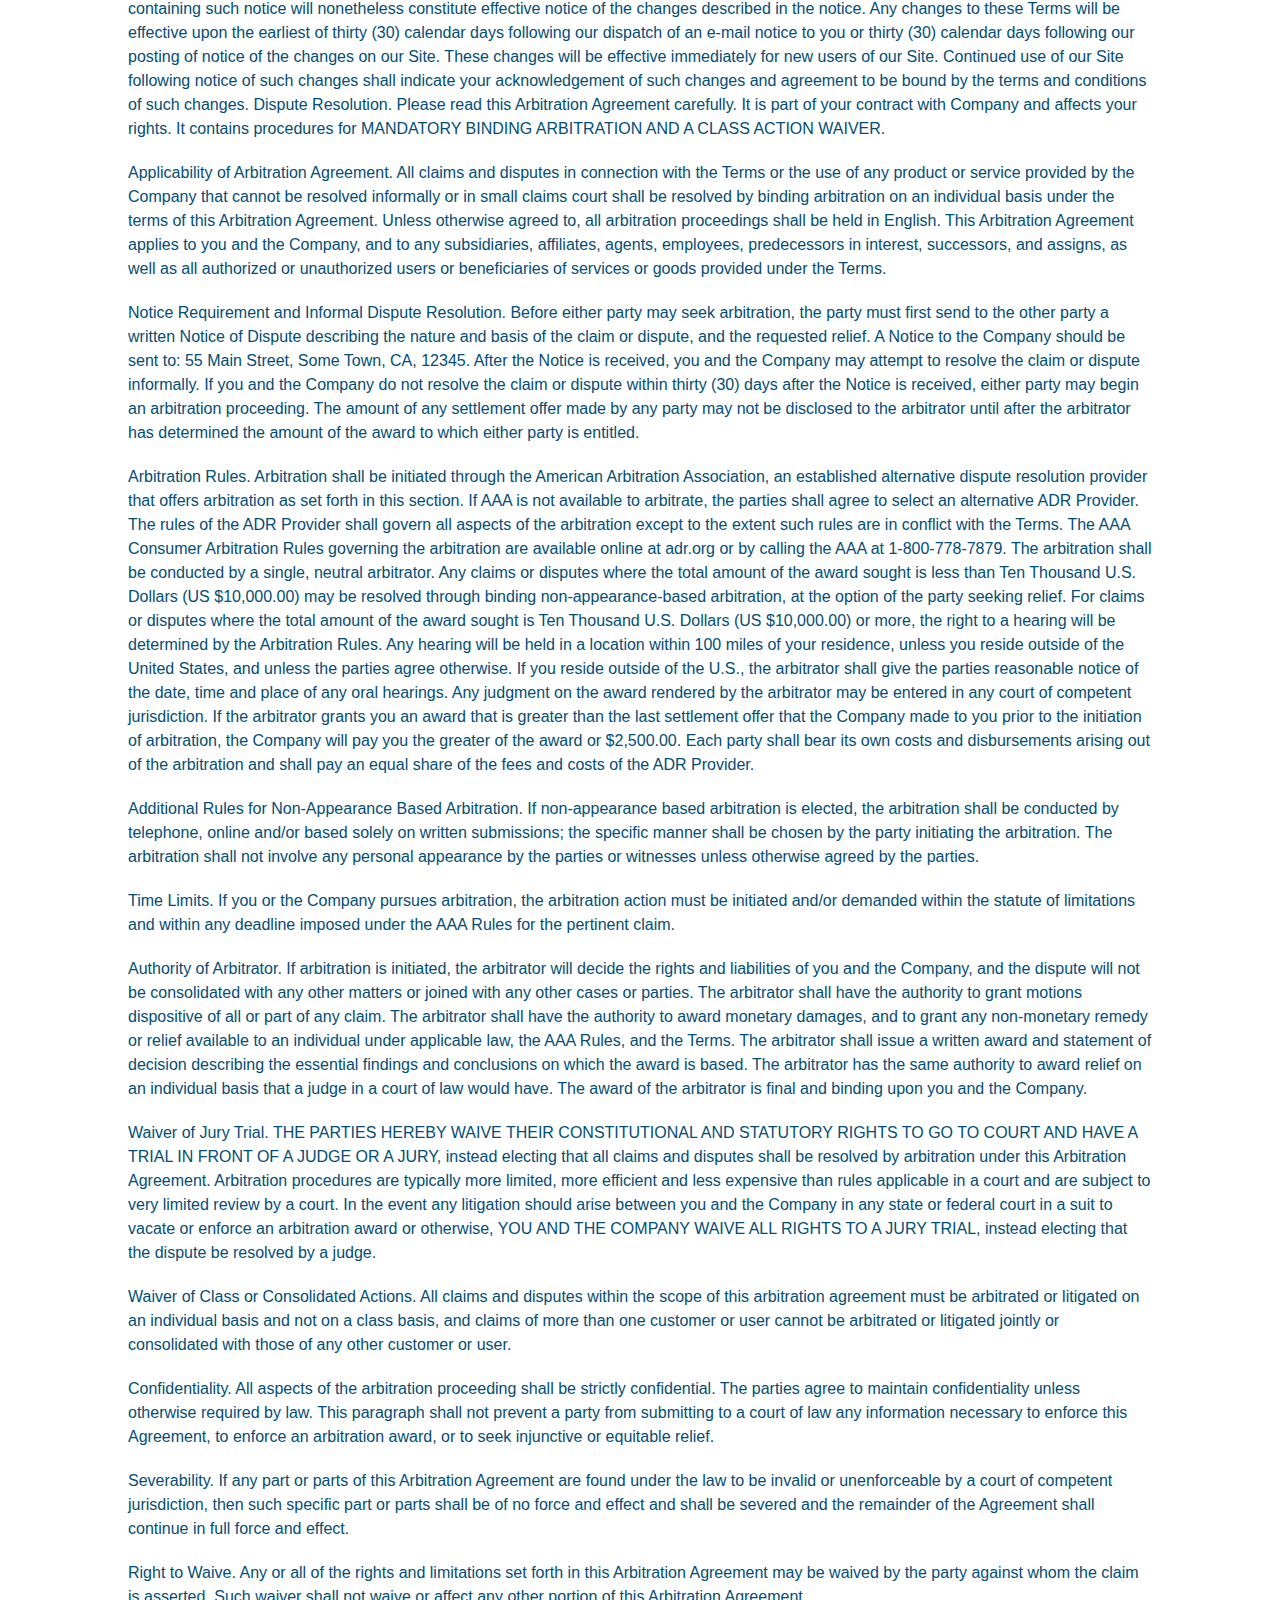
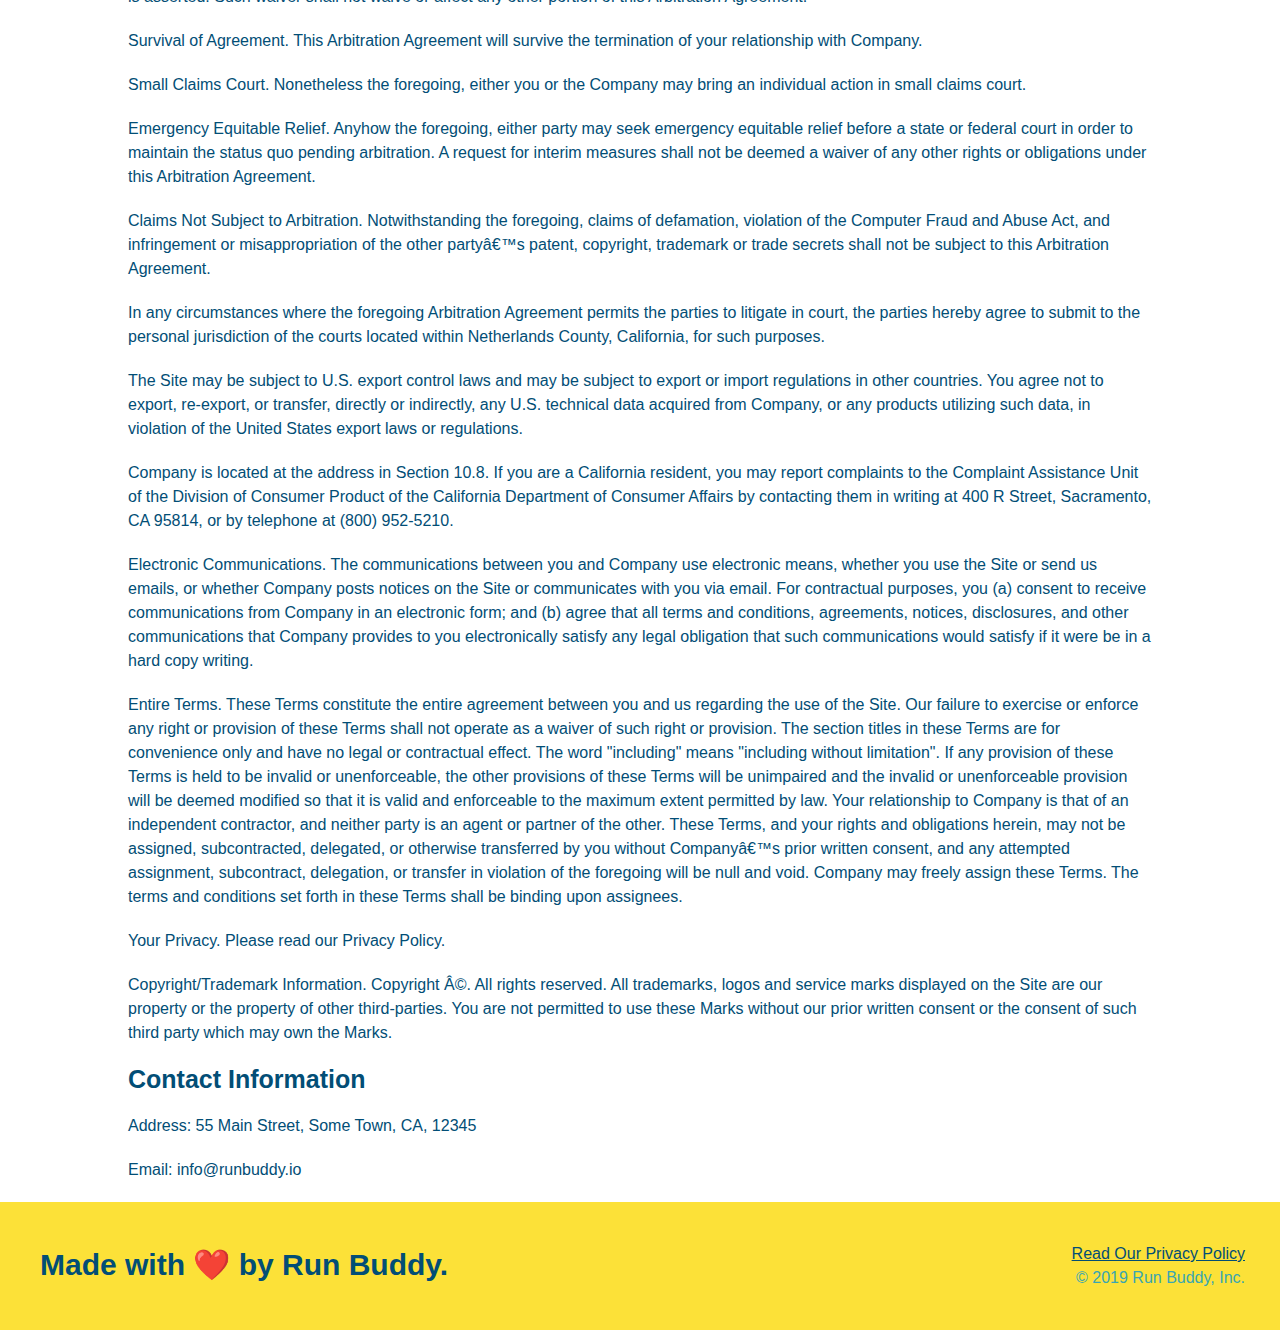
==== commit 20fcf2e7: "add media queries to css" ====
--- a/privacy-policy.html
+++ b/privacy-policy.html
@@ -5,6 +5,7 @@
         <title>Run Buddy - Privacy Policy</title>
         <link rel="stylesheet" href="assets/css/style.css" />
         <link rel="stylesheet" href="assets/css/secondary-styles.css" />
+        <meta name="viewport" content="width=device-width, initial-scale=1.0" />
     </head>
     <body>
         <header>
--- a/assets/css/style.css
+++ b/assets/css/style.css
@@ -10,9 +10,13 @@
 }
 
 /* apply styles to <header> */
+
 header {
     padding: 20px 35px;
     background-color: #39a6b2;
+    display: flex;
+    justify-content: space-between;
+    flex-wrap: wrap;
 }
 
 header h1 {
@@ -20,7 +24,6 @@
     font-size: 36px;
     color: #fce138;
     margin: 0;
-    display: inline;
 }
 
 header a {
@@ -29,36 +32,39 @@
 }
 
 header nav {
-    float: right;
     margin: 7px 0;
 }
 
-header nav ul li {
-    display: inline;
+header nav ul {
+    display: flex;
+    flex-wrap: wrap;
+    justify-content: space-between;
+    align-items: center;
+    list-style: none;
 }
 
 header nav ul li a {
-    margin: 0 30px;
+    padding: 10px 15px;
     font-weight: lighter;
-    font-size: 22px;
+    font-size: 1.55vw;
 }
 
 footer {
     background: #fce138;
     padding: 40px 35px;
     width: 100%;
-
+    display: flex;
+    justify-content: space-between;
+    flex-wrap: wrap;
 }
 
 footer h2 {
-    display: inline;
     color: #024e76;
     font-size: 30px;
     margin: 5px;
 }
 
 footer div {
-    float: right;
     line-height: 1.5;
     text-align: right;
 }
@@ -73,21 +79,36 @@
 
 .hero {
     background-image: url("../images/hero-bg.jpg");
-    height: 600px;
     background-size: cover;
     background-position: center;
-    position: relative;
+    display: flex;
+    justify-content: center;
+    flex-wrap: wrap;
+    align-items: flex-start;
+}
+
+.hero-cta {
+    width: 35%;
+    text-align: right;
+    margin: 3.5%;
+    color: #ffff;
+    font-size: 18px;
+    line-height: 1.2;
+}
+
+.hero-cta h2 {
+    font-style: italic;
+    font-size: 55px;
+    color: #fce138;
 }
 
 .hero-form {
     background-color: #fce138;
     padding: 20px;
-    width: 500px;
     color: #024e76;
     border: solid 3px #024e76;
-    position: absolute;
-    bottom: 120px;
-    right: 140px;
+    width: 40%;
+    margin: 3.5%;
 }
 
 .hero-form p {
@@ -121,17 +142,14 @@
     margin-bottom: 15px;
 }
 
-.intro {
+.section-title {
+    font-size: 48px;
+    color: #024e76;
+    border-bottom: 3px solid;
+    padding-bottom: 20px;
     text-align: center;
-}
-
-.section-title {
-    font-size: 55px;
-    color: #024e76;
-    margin-bottom: 35px;
-    padding: 0 100px 20px 100px;
-    border-bottom: 3px solid;
-    display: inline-block;
+    margin: 0 auto 35px auto;
+    width: 50%;
 }
 
 .primary-border {
@@ -148,35 +166,59 @@
     width: 80%;
     font-size: 20px;
     margin: 0 auto;
+    text-align: center;
 }
 
 .steps {
-    text-align: center;
     background: #fce138;
 }
 
-.steps div {
-    margin-bottom: 80px;
-}
-
-.steps img {
-    width: 15%;
-    margin: 10px 0;
-}
-
-.steps h3 {
+.step h3 {
     color: #024e76;
     font-size: 46px;
-    margin-top: 10px;
-}
-
-.steps p {
+    flex: 1 30%;
+}
+
+.step-info {
+    flex: 2 70%;
+    display: flex;
+    flex-wrap: wrap;
+    align-items: center;
+}
+
+.step-text {
+    flex: 12;
+}
+
+.step-img {
+    flex: 1 12%;
+    margin-right: 20px;
+}
+
+.step-img img {
+    max-width: 100%;
+}
+
+.step-text p {
     color: #39a6b2;
-    font-size: 23px;
-}
-
-.steps span {
-    font-size: 38px;
+    font-size: 18px;
+}
+
+.step-text h4 {
+    font-size: 26px;
+    line-height: 1.5;
+    color: #024e76;
+}
+
+.step {
+    margin: 50px auto;
+    padding-bottom: 50px;
+    width: 80%;
+    border-bottom: 1px solid #39a6b2;
+    display: flex;
+    flex-wrap: wrap;
+    align-items: center;
+    justify-content: space-between;
 }
 
 .text-left {
@@ -187,65 +229,72 @@
     text-align: right;
 }
 
+.flex-box {
+    display: flex;
+}
+
 .trainers {
-    text-align: center;
+    width: 100%;
+    margin: 0 auto;
+    display: flex;
+    flex-wrap: wrap;
+    justify-content: space-between;
 }
 
 .trainer {
-    width: 900px;
-    margin: 0 auto 30px auto;
+    margin: 20px;
     background: #024e76;
     color: #fce138;
-    overflow: auto;
+    flex: 1;
 }
 
 .trainer img {
-    width: 35%;
-    float: left;
+    width: 100%;
 }
 
 .trainer-bio {
-    padding: 35px;
-    float: left;
-    width: 65%;
+    padding: 25px;
+    line-height: 1.3;
 }
 
 .trainer-bio h3 {
-    font-size: 32px;
-    margin-bottom: 8px;
-}
-  
+    font-size: 28px;
+}
+
 .trainer-bio h4 {
     font-weight: lighter;
-    font-size: 26px;
-    margin-bottom: 25px;
-}
-  
+    font-size: 22px;
+    margin-bottom: 15px;
+}
+
 .trainer-bio p {
     font-size: 17px;
-    line-height: 1.3;
 }
 
 .contact {
     background-color: #024e76;
-    text-align: center;
 }
 
 .contact h2 {
     color: #fce138;
 }
 
+.contact-info {
+    display: flex;
+    justify-content: space-between;
+    flex-wrap: wrap;
+}
+
+.contact-info > * {
+    flex: 1;
+    margin: 15px;
+}
+
 .contact-info iframe {
-    width: 400px;
     height: 400px;
 }
 
 .contact-info div {
-    width: 410px;
-    display: inline-block;
-    vertical-align: top;
-    text-align: left;
-    margin: 30px 0 0 60px;
     color: white;
 }
 
@@ -254,14 +303,46 @@
     font-size: 32px;
 }
 
-.contact-info p, 
-.contact-info address {
+.contact-info p, .contact-info address {
     margin: 20px 0;
     line-height: 1.5;
-    font-size: 20px;
+    font-size: 16px;
     font-style: normal;
 }
 
+.contact-info input, .contact-form textarea {
+    border: 1px solid #024e76;
+    display: block;
+    padding: 7px 15px;
+    font-size: 16px;
+    color: #024e76;
+    width: 100%;
+    margin-bottom: 15px;
+    margin-top: 5px;
+}
+
+.contact-form button {
+    width: 100%;
+    border: none;
+    background: #fce138;
+    color: #024e76;
+    text-align: center;
+    padding: 15px 0;
+    font-size: 16px;
+}
+
 .contact-info a {
     color: #fce138;
+}
+
+@media screen and (max-width: 980px) {
+    
+}
+
+@media screen and (max-width: 768px) {
+    
+}
+
+@media screen and (max-width: 575px) {
+    
 }